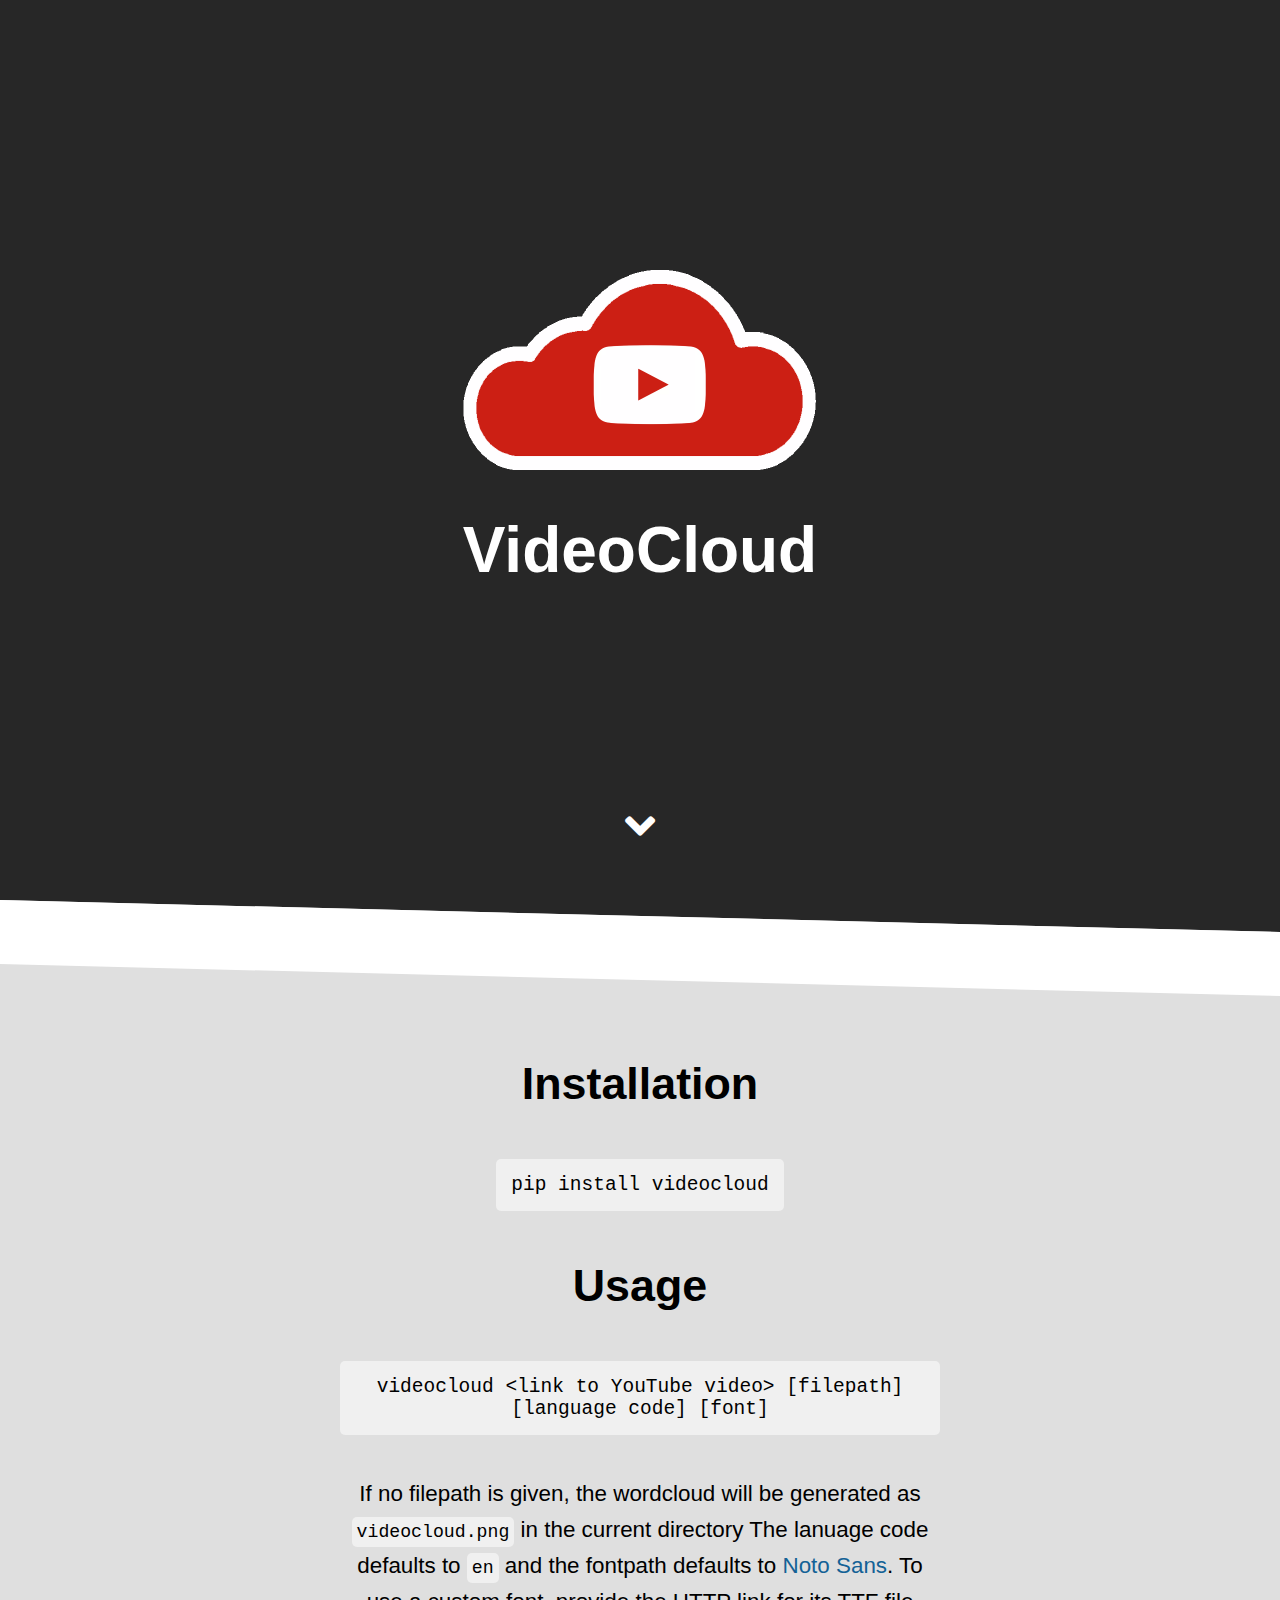
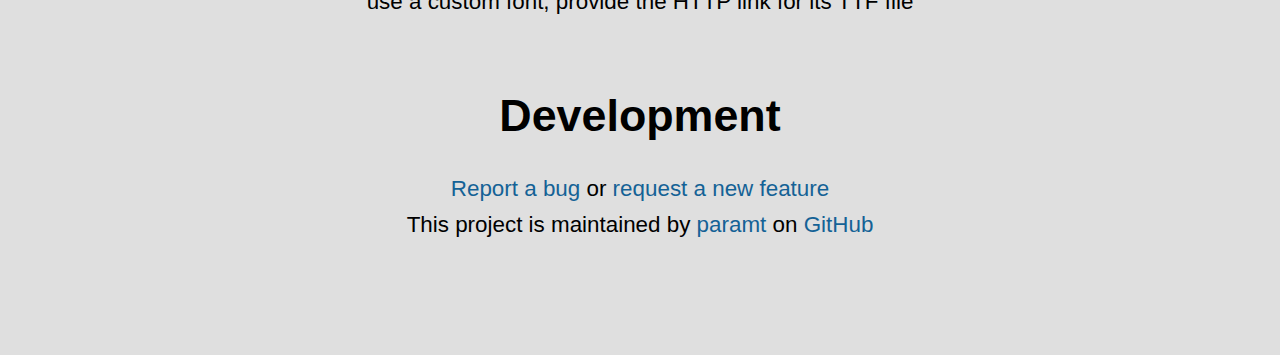
==== docs/index.html @ 5123ba49 "Modify website links to bug tracker" ====
<!DOCTYPE html>
<html lang="en">
    <head>
        <meta charset="UTF-8">
        <meta name="viewport" content="width=device-width, initial-scale=1.0">
        <meta http-equiv="X-UA-Compatible" content="ie=edge">
        <title>VideoCloud</title>
        <link rel="stylesheet" href="style.css">
        <link rel="icon" href="favicon.png" type="image/png" sizes="16x16">
    </head>

    <body>
      <div class="title">
          <img src="logo.png">
          <h1>VideoCloud</h1>
      </div>

      <span id="arrow" style="opacity: 0;"><i class="fas fa-angle-down"></i></span>

      <div class="main">
        <svg xmlns="http://www.w3.org/2000/svg" viewBox="0 0 100 100" preserveAspectRatio="none">
          <polygon points="0,0 100,0 100,25"/>
          <polygon fill="white" points="0,0 100,25 100,75 0,50"/>
        </svg>

        <div class="content">
          <h1 id="installation">Installation</h1>
          <pre>pip install videocloud</pre>

          <h1 id="usage">Usage</h1>
          <pre>videocloud &lt;link to YouTube video&gt; [filepath] [language code] [font]</pre>
          <p>If no filepath is given, the wordcloud will be generated as <code>videocloud.png</code> in the current directory
          The lanuage code defaults to <code>en</code> and the fontpath defaults to <a href="https://github.com/paramt/videocloud/blob/v2.4/assets/fonts/NotoSans/NotoSans.ttf">Noto Sans</a>.
          To use a custom font, provide the HTTP link for its TTF file</p>
          <br>

          <h1 id="development">Development</h1>
          <p><a href="https://github.com/paramt/videocloud/issues/new?assignees=paramt&labels=bug&template=bug_report.md&title=Bug+report%3A+">Report a bug</a> or <a href="https://github.com/paramt/videocloud/issues/new?assignees=paramt&labels=enhancement&template=feature_request.md&title=Feature+request%3A+">request a new feature</a><br>
          This project is maintained by <a href="https://github.com/paramt">paramt</a> on <a href="https://github.com/paramt/videocloud">GitHub</a></p>

        </div>
      </div>

      <script src="script.js"></script>
    </body>
</html>
---- docs/style.css ----
@import url("https://use.fontawesome.com/releases/v5.7.2/css/all.css");

:root{
    --title-color: rgb(39, 39, 39);
    --main-color: rgb(223, 223, 223);
    --code-color: rgb(240, 240, 240);
}

body{
    margin: 0;
    height: 100vh;
    font-family: -apple-system, BlinkMacSystemFont,
    "Segoe UI", "Roboto", "Oxygen",
    "Ubuntu", "Cantarell", "Fira Sans",
    "Droid Sans", "Helvetica Neue", sans-serif;
}

a{
    text-decoration: none;
    color: rgb(20, 98, 150);
    transition: color 0.1s;
}

a:hover{
    color: rgb(38, 147, 219);
}

.title{
    display: flex;
    flex-direction: column;
    align-items: center;
    justify-content: center;
    height: 100%;
    width: 100%;
    background-color: var(--title-color);
    color: white;
}

.title img{
    width: 500px;
}

.title h1{
    font-size: 4em;
}

.title p{
    margin: 0;
    font-size: 1.5em;
}

#arrow{
    position: absolute;
    bottom: 5vh;
    left: 0;
    width: 100%;
    font-size: 3em;
    text-align: center;
    transition: opacity 0.5s;
    color: white;
}

svg {
    display: block;
    position: absolute;
    top: 100vh;
    width: 100%;
    height: 10vw;
    fill: var(--title-color)
  }

.main{
    display: flex;
    flex-direction: column;
    justify-content: center;
    align-items: center;
    background-color: var(--main-color);
    padding: 10vw 0 10vh 0;
}

.main .content{
    width: 600px;
    text-align: center;
}

.main h1{
    font-size: 2.8em;
}

.main p{
    font-size: 1.4em;
    line-height: 1.6
}

pre{
    display: inline-block;
    background-color: var(--code-color);
    padding: 15px;
    font-size: 1.5em;
    border-radius: 5px;

    /* Wrap long lines */
    white-space: pre-wrap;
    white-space: -moz-pre-wrap;
    white-space: -pre-wrap;
    white-space: -o-pre-wrap;
    word-wrap: break-word;
}

code{
    background-color: var(--code-color);
    padding: 5px;
    border-radius: 5px;
}

@media only screen and (max-height: 600px) {

}

@media only screen and (max-width: 650px) {
    .main .content{
        width: 90%;
    }

    .main h1{
        font-size: 2.6em;
    }

    .main p, pre{
      font-size: 1.3em;
    }

    .title h1{
        font-size: 2.6em;
    }
    .title p{
      font-size: 1.3em;
    }

    .title img{
        width: 300px;
    }

    #arrow{
        font-size: 2em;
    }
}

/**
    Following code taken from animate.css
    https://github.com/daneden/animate.css

    Licensed under the MIT License by Daniel Eden
    https://github.com/daneden/animate.css/blob/master/LICENSE
*/

.animated {
    -webkit-animation-duration: 1s;
    animation-duration: 1s;
    -webkit-animation-fill-mode: both;
    animation-fill-mode: both;
}

.bounce {
    -webkit-animation-name: bounce;
    animation-name: bounce;
    -webkit-transform-origin: center bottom;
    transform-origin: center bottom;
}

@-webkit-keyframes bounce {
    from,
    20%,
    53%,
    80%,
    to {
        -webkit-animation-timing-function: cubic-bezier(0.215, 0.61, 0.355, 1);
        animation-timing-function: cubic-bezier(0.215, 0.61, 0.355, 1);
        -webkit-transform: translate3d(0, 0, 0);
        transform: translate3d(0, 0, 0);
    }

    40%,
    43% {
        -webkit-animation-timing-function: cubic-bezier(0.755, 0.05, 0.855, 0.06);
        animation-timing-function: cubic-bezier(0.755, 0.05, 0.855, 0.06);
        -webkit-transform: translate3d(0, -30px, 0);
        transform: translate3d(0, -30px, 0);
    }

    70% {
        -webkit-animation-timing-function: cubic-bezier(0.755, 0.05, 0.855, 0.06);
        animation-timing-function: cubic-bezier(0.755, 0.05, 0.855, 0.06);
        -webkit-transform: translate3d(0, -15px, 0);
        transform: translate3d(0, -15px, 0);
    }

    90% {
        -webkit-transform: translate3d(0, -4px, 0);
        transform: translate3d(0, -4px, 0);
    }
  }

@keyframes bounce {
    from,
    20%,
    53%,
    80%,
    to {
        -webkit-animation-timing-function: cubic-bezier(0.215, 0.61, 0.355, 1);
        animation-timing-function: cubic-bezier(0.215, 0.61, 0.355, 1);
        -webkit-transform: translate3d(0, 0, 0);
        transform: translate3d(0, 0, 0);
    }

    40%,
    43% {
        -webkit-animation-timing-function: cubic-bezier(0.755, 0.05, 0.855, 0.06);
        animation-timing-function: cubic-bezier(0.755, 0.05, 0.855, 0.06);
        -webkit-transform: translate3d(0, -30px, 0);
        transform: translate3d(0, -30px, 0);
    }

    70% {
        -webkit-animation-timing-function: cubic-bezier(0.755, 0.05, 0.855, 0.06);
        animation-timing-function: cubic-bezier(0.755, 0.05, 0.855, 0.06);
        -webkit-transform: translate3d(0, -15px, 0);
        transform: translate3d(0, -15px, 0);
    }

    90% {
        -webkit-transform: translate3d(0, -4px, 0);
        transform: translate3d(0, -4px, 0);
    }
}
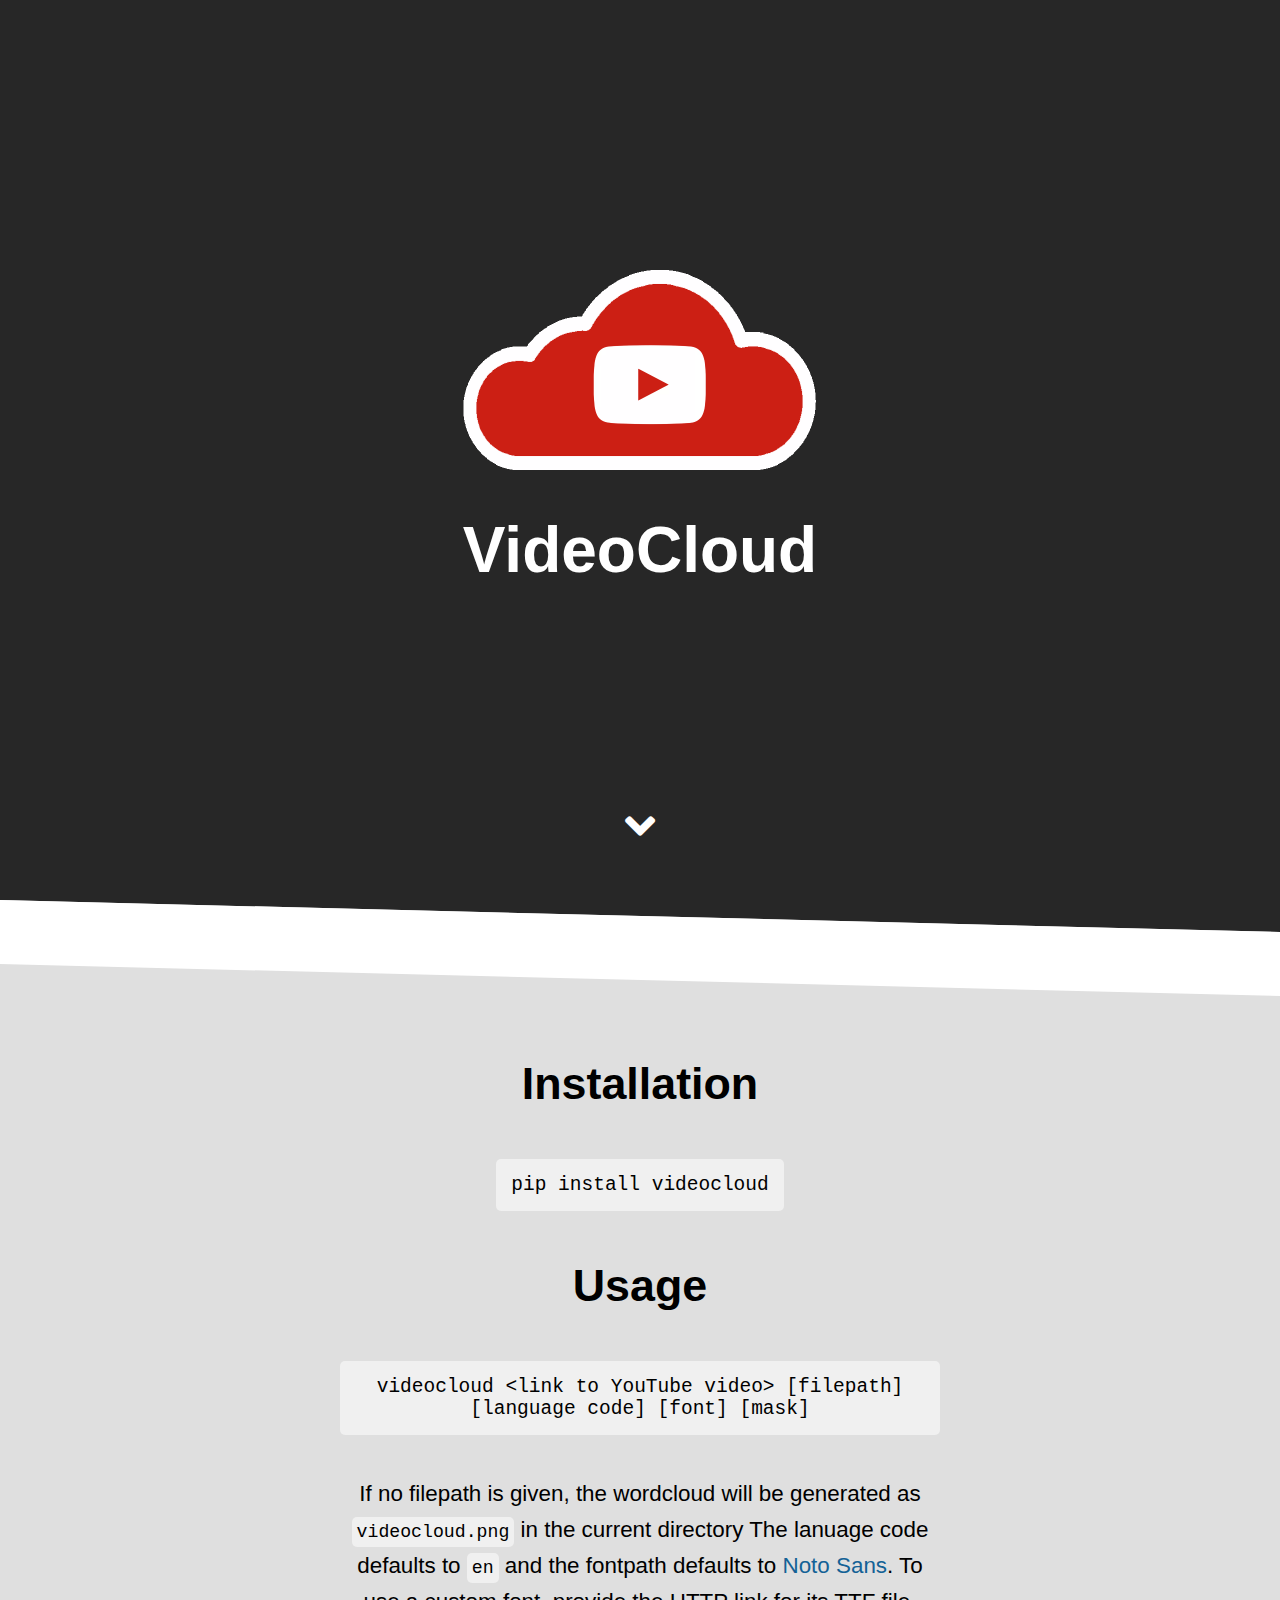
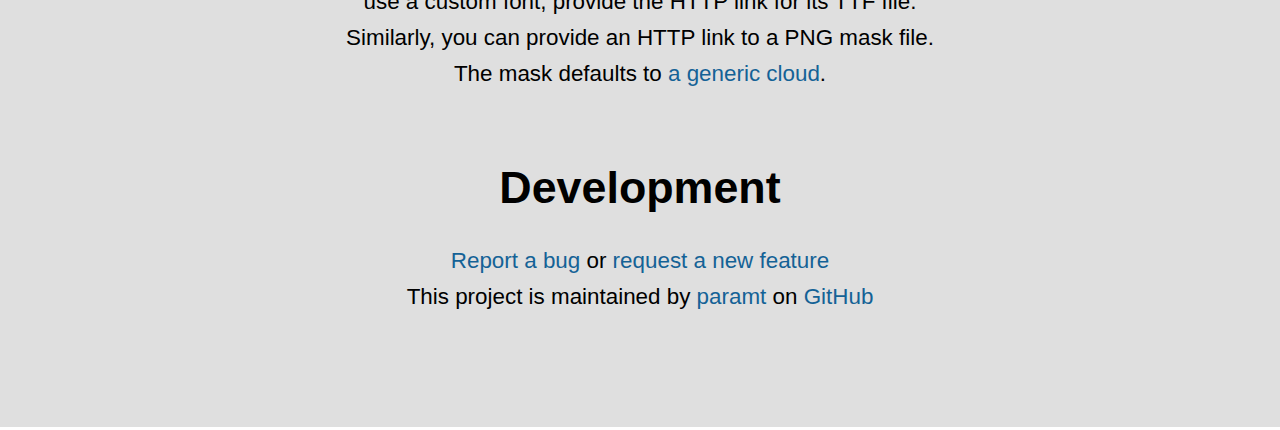
==== commit 49c9ff7e: "Update installation guide to reflect changes" ====
--- a/docs/index.html
+++ b/docs/index.html
@@ -28,10 +28,10 @@
           <pre>pip install videocloud</pre>
 
           <h1 id="usage">Usage</h1>
-          <pre>videocloud &lt;link to YouTube video&gt; [filepath] [language code] [font]</pre>
+          <pre>videocloud &lt;link to YouTube video&gt; [filepath] [language code] [font] [mask]</pre>
           <p>If no filepath is given, the wordcloud will be generated as <code>videocloud.png</code> in the current directory
           The lanuage code defaults to <code>en</code> and the fontpath defaults to <a href="https://github.com/paramt/videocloud/blob/v2.4/assets/fonts/NotoSans/NotoSans.ttf">Noto Sans</a>.
-          To use a custom font, provide the HTTP link for its TTF file</p>
+          To use a custom font, provide the HTTP link for its TTF file. Similarly, you can provide an HTTP link to a PNG mask file. The mask defaults to <a href="https://github.com/paramt/videocloud/blob/v2.5/assets/masks/cloud.png">a generic cloud</a>.</p>
           <br>
 
           <h1 id="development">Development</h1>
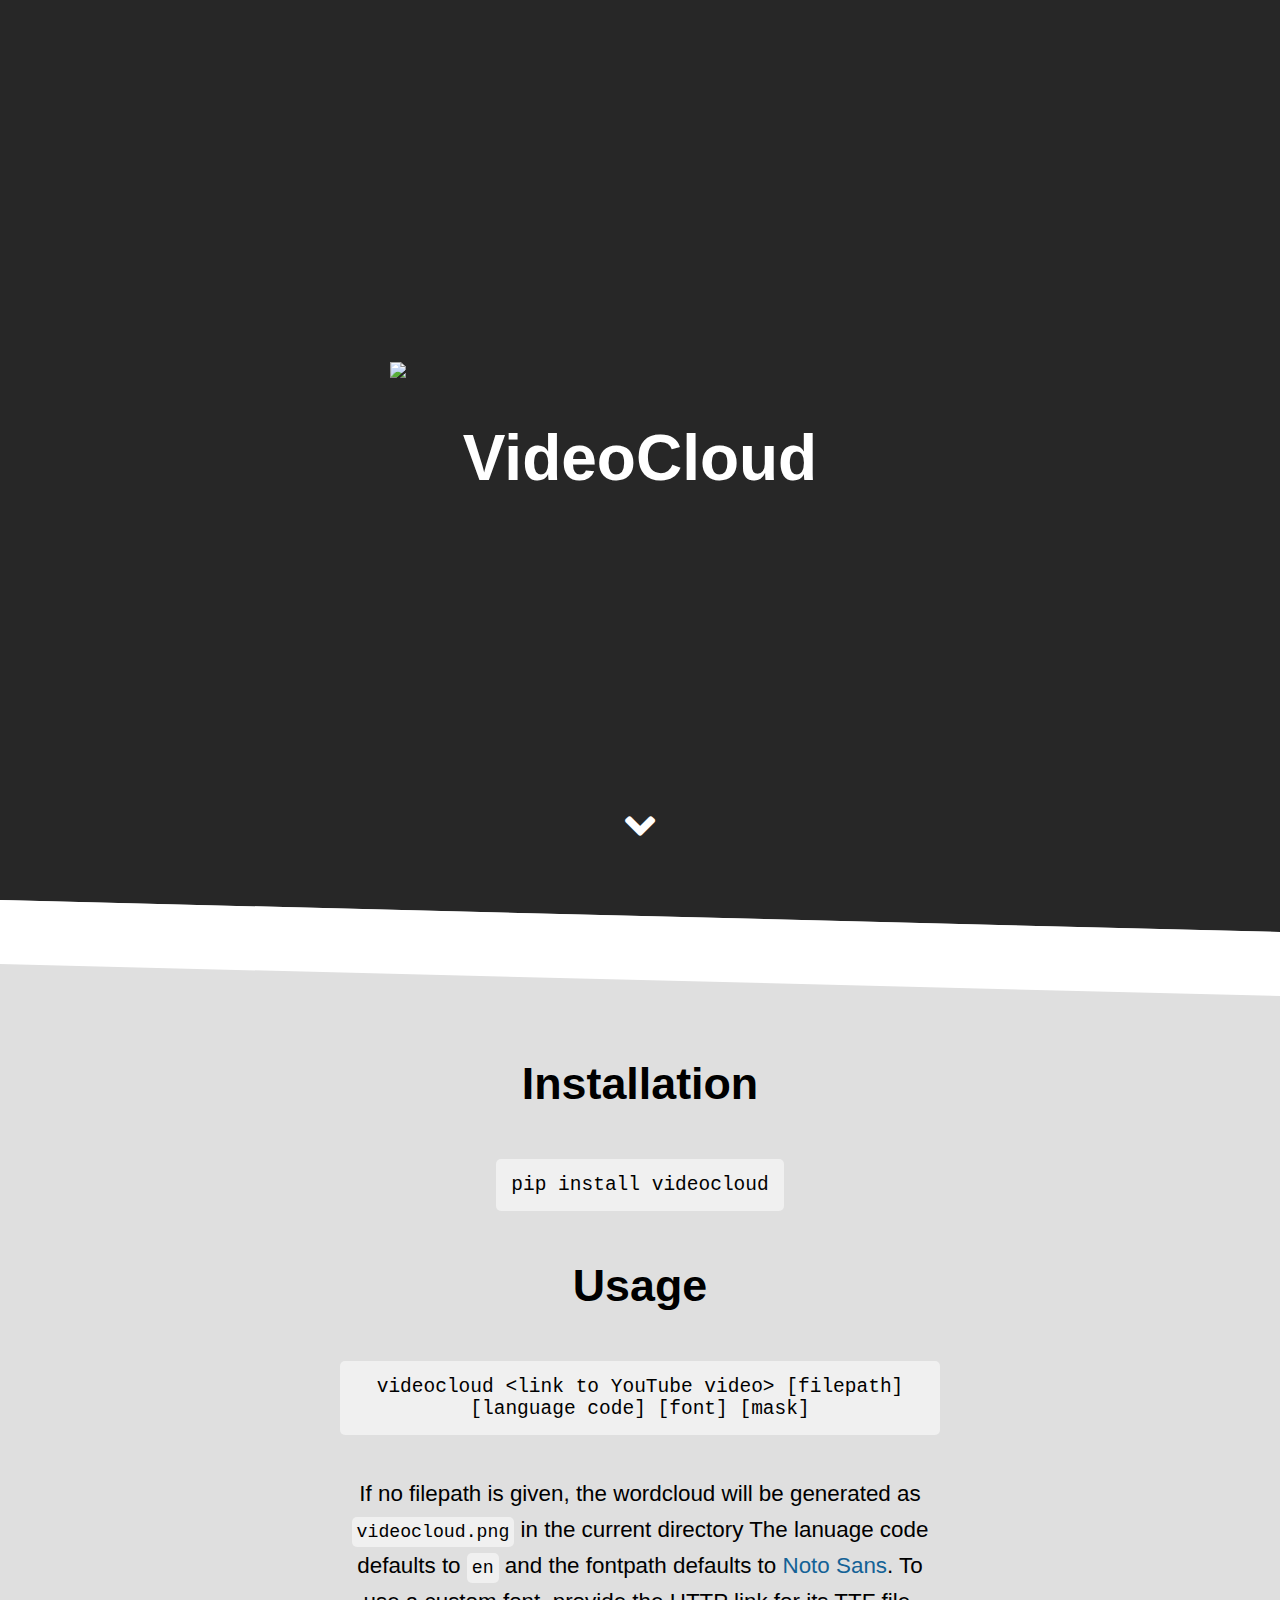
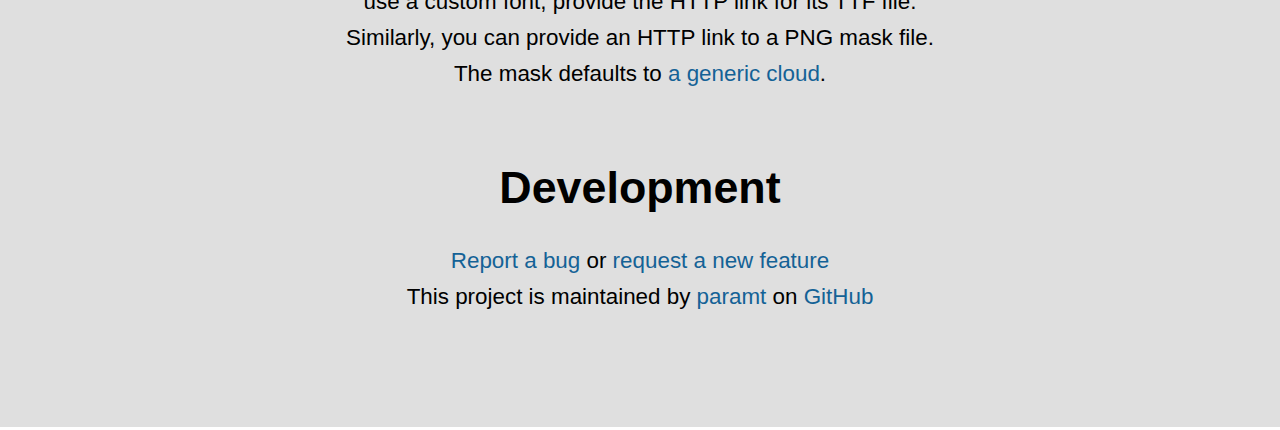
==== commit fe2c0a29: "Use assets hosted by repo in website img src" ====
--- a/docs/index.html
+++ b/docs/index.html
@@ -11,7 +11,7 @@
 
     <body>
       <div class="title">
-          <img src="logo.png">
+          <img src="https://github.com/paramt/videocloud/blob/master/assets/logos/white-border.png?raw=true">
           <h1>VideoCloud</h1>
       </div>
 
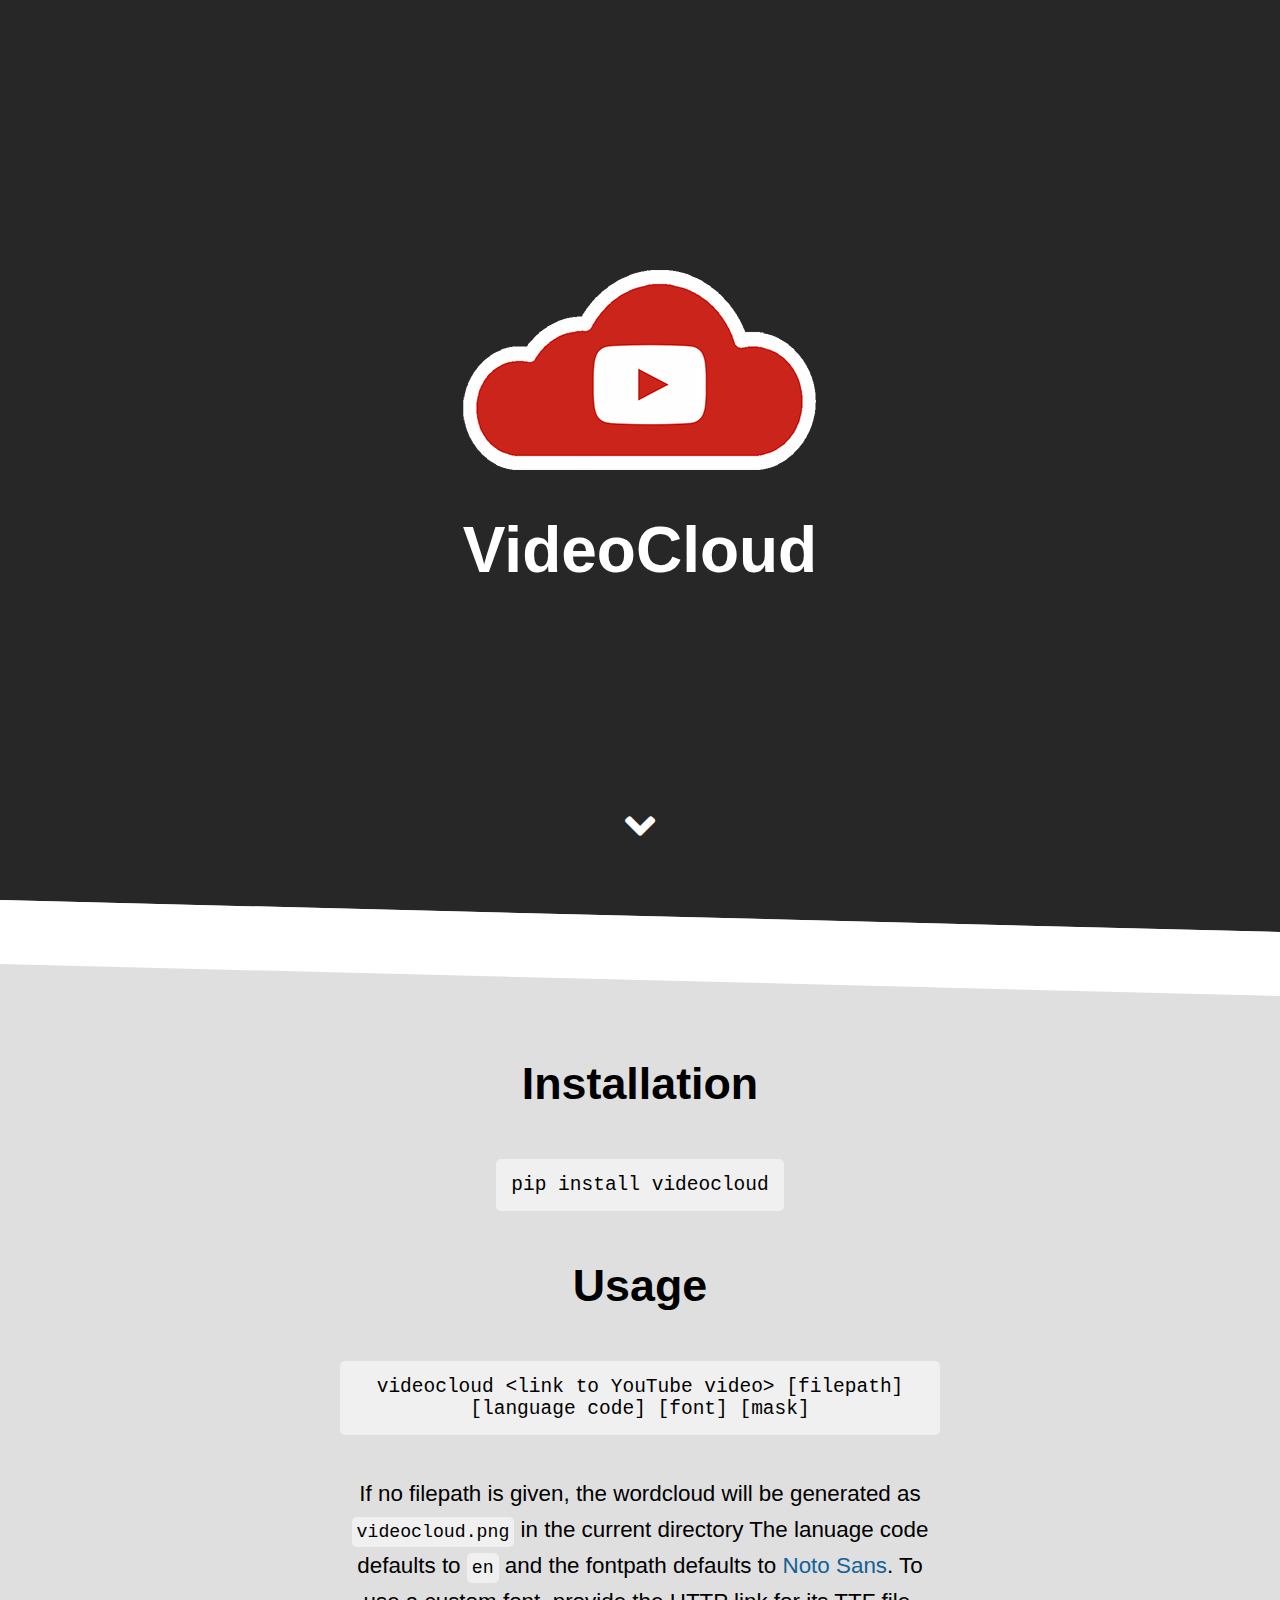
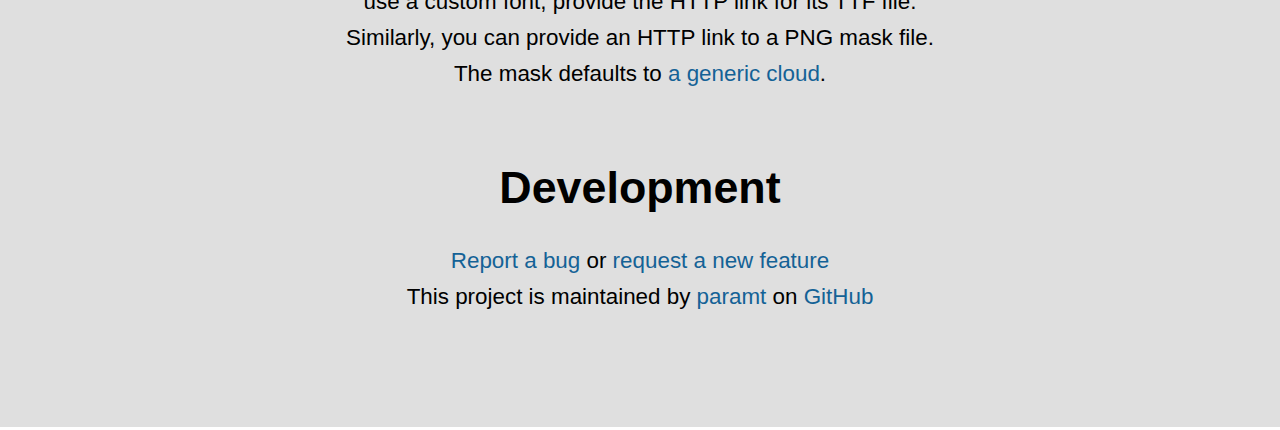
==== commit 741e4853: "Use web friendly logo for website" ====
--- a/docs/index.html
+++ b/docs/index.html
@@ -11,7 +11,7 @@
 
     <body>
       <div class="title">
-          <img src="https://github.com/paramt/videocloud/blob/master/assets/logos/white-border.png?raw=true">
+          <img src="logo.png">
           <h1>VideoCloud</h1>
       </div>
 
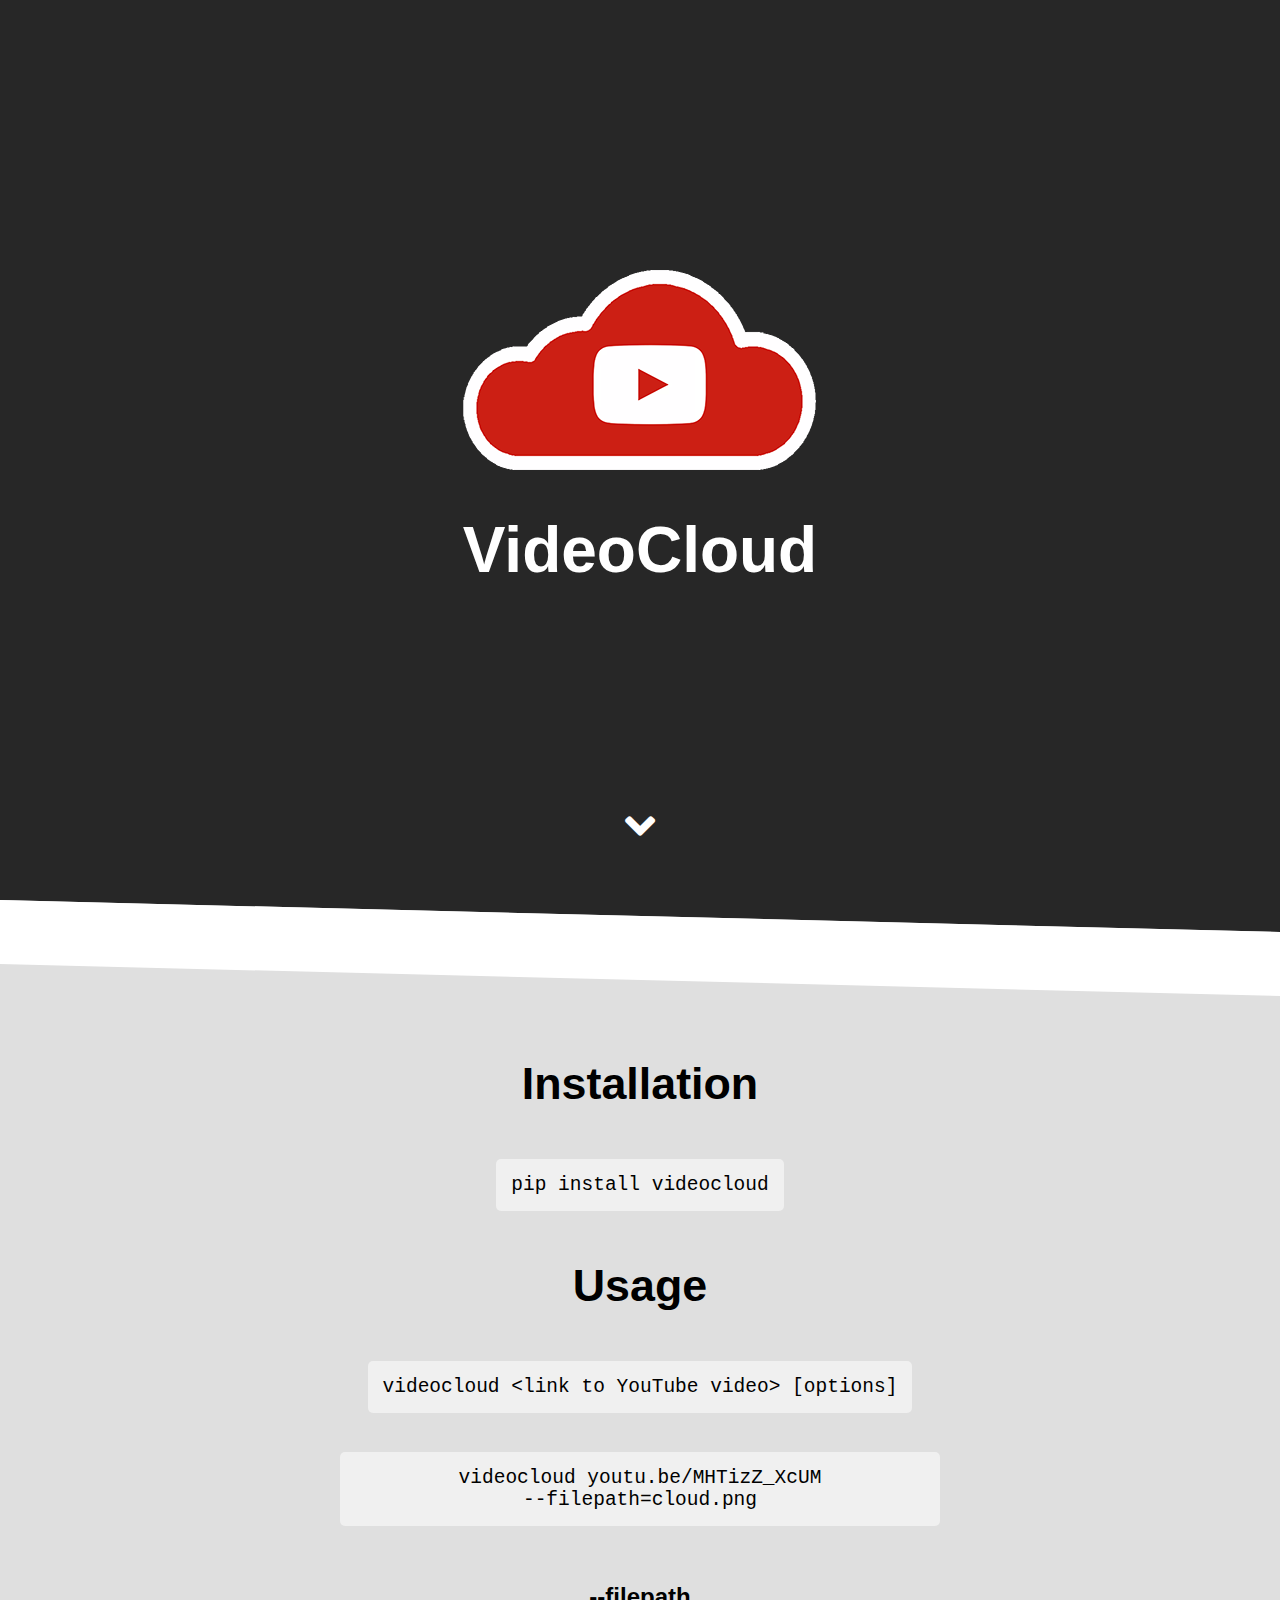
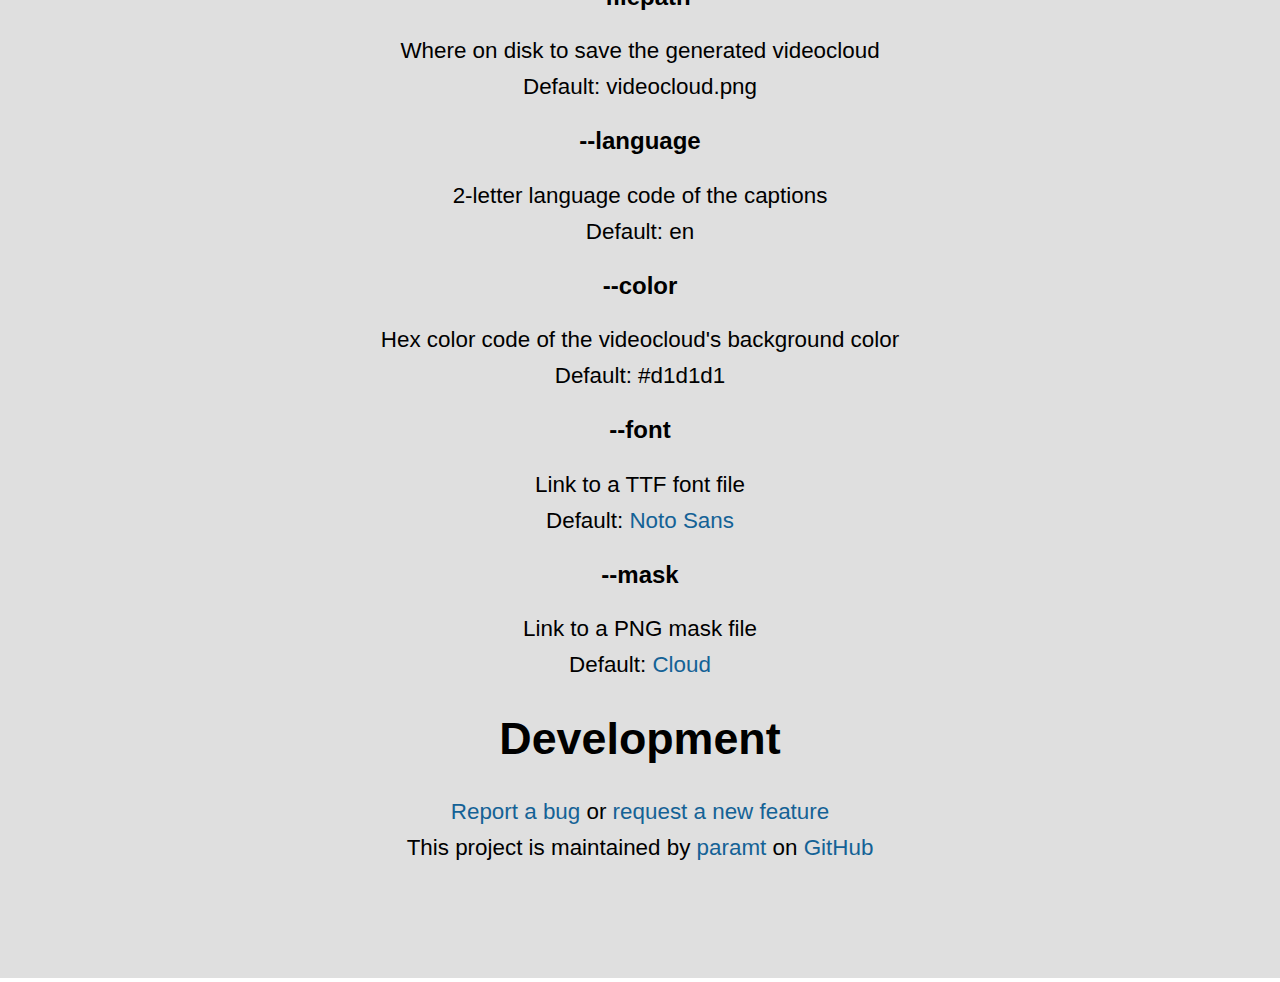
==== commit 2c3d6cd9: "Update website to reflect changes in v3" ====
--- a/docs/index.html
+++ b/docs/index.html
@@ -28,11 +28,25 @@
           <pre>pip install videocloud</pre>
 
           <h1 id="usage">Usage</h1>
-          <pre>videocloud &lt;link to YouTube video&gt; [filepath] [language code] [font] [mask]</pre>
-          <p>If no filepath is given, the wordcloud will be generated as <code>videocloud.png</code> in the current directory
-          The lanuage code defaults to <code>en</code> and the fontpath defaults to <a href="https://github.com/paramt/videocloud/blob/v2.4/assets/fonts/NotoSans/NotoSans.ttf">Noto Sans</a>.
-          To use a custom font, provide the HTTP link for its TTF file. Similarly, you can provide an HTTP link to a PNG mask file. The mask defaults to <a href="https://github.com/paramt/videocloud/blob/v2.5/assets/masks/cloud.png">a generic cloud</a>.</p>
-          <br>
+          <pre>videocloud &lt;link to YouTube video&gt; [options]</pre>
+          <pre>videocloud youtu.be/MHTizZ_XcUM &#8209;&#8209;filepath=cloud.png</pre>
+
+          <br><br>
+
+          <h2 id="filepath">--filepath</h2>
+          <p>Where on disk to save the generated videocloud<br>Default: videocloud.png</p>
+
+          <h2 id="language">--language</h2>
+          <p>2-letter language code of the captions<br>Default: en</p>
+
+          <h2 id="color">--color</h2>
+          <p>Hex color code of the videocloud's background color<br>Default: #d1d1d1</p>
+
+          <h2 id="font">--font</h2>
+          <p>Link to a TTF font file<br>Default: <a href="https://github.com/paramt/videocloud/tree/master/assets/fonts/NotoSans/NotoSans.ttf">Noto Sans</a></p>
+
+          <h2 id="mask">--mask</h2>
+          <p>Link to a PNG mask file<br>Default: <a href="https://github.com/paramt/videocloud/tree/master/assets/masks/cloud.png">Cloud</a></p>
 
           <h1 id="development">Development</h1>
           <p><a href="https://github.com/paramt/videocloud/issues/new?assignees=paramt&labels=bug&template=bug_report.md&title=Bug+report%3A+">Report a bug</a> or <a href="https://github.com/paramt/videocloud/issues/new?assignees=paramt&labels=enhancement&template=feature_request.md&title=Feature+request%3A+">request a new feature</a><br>
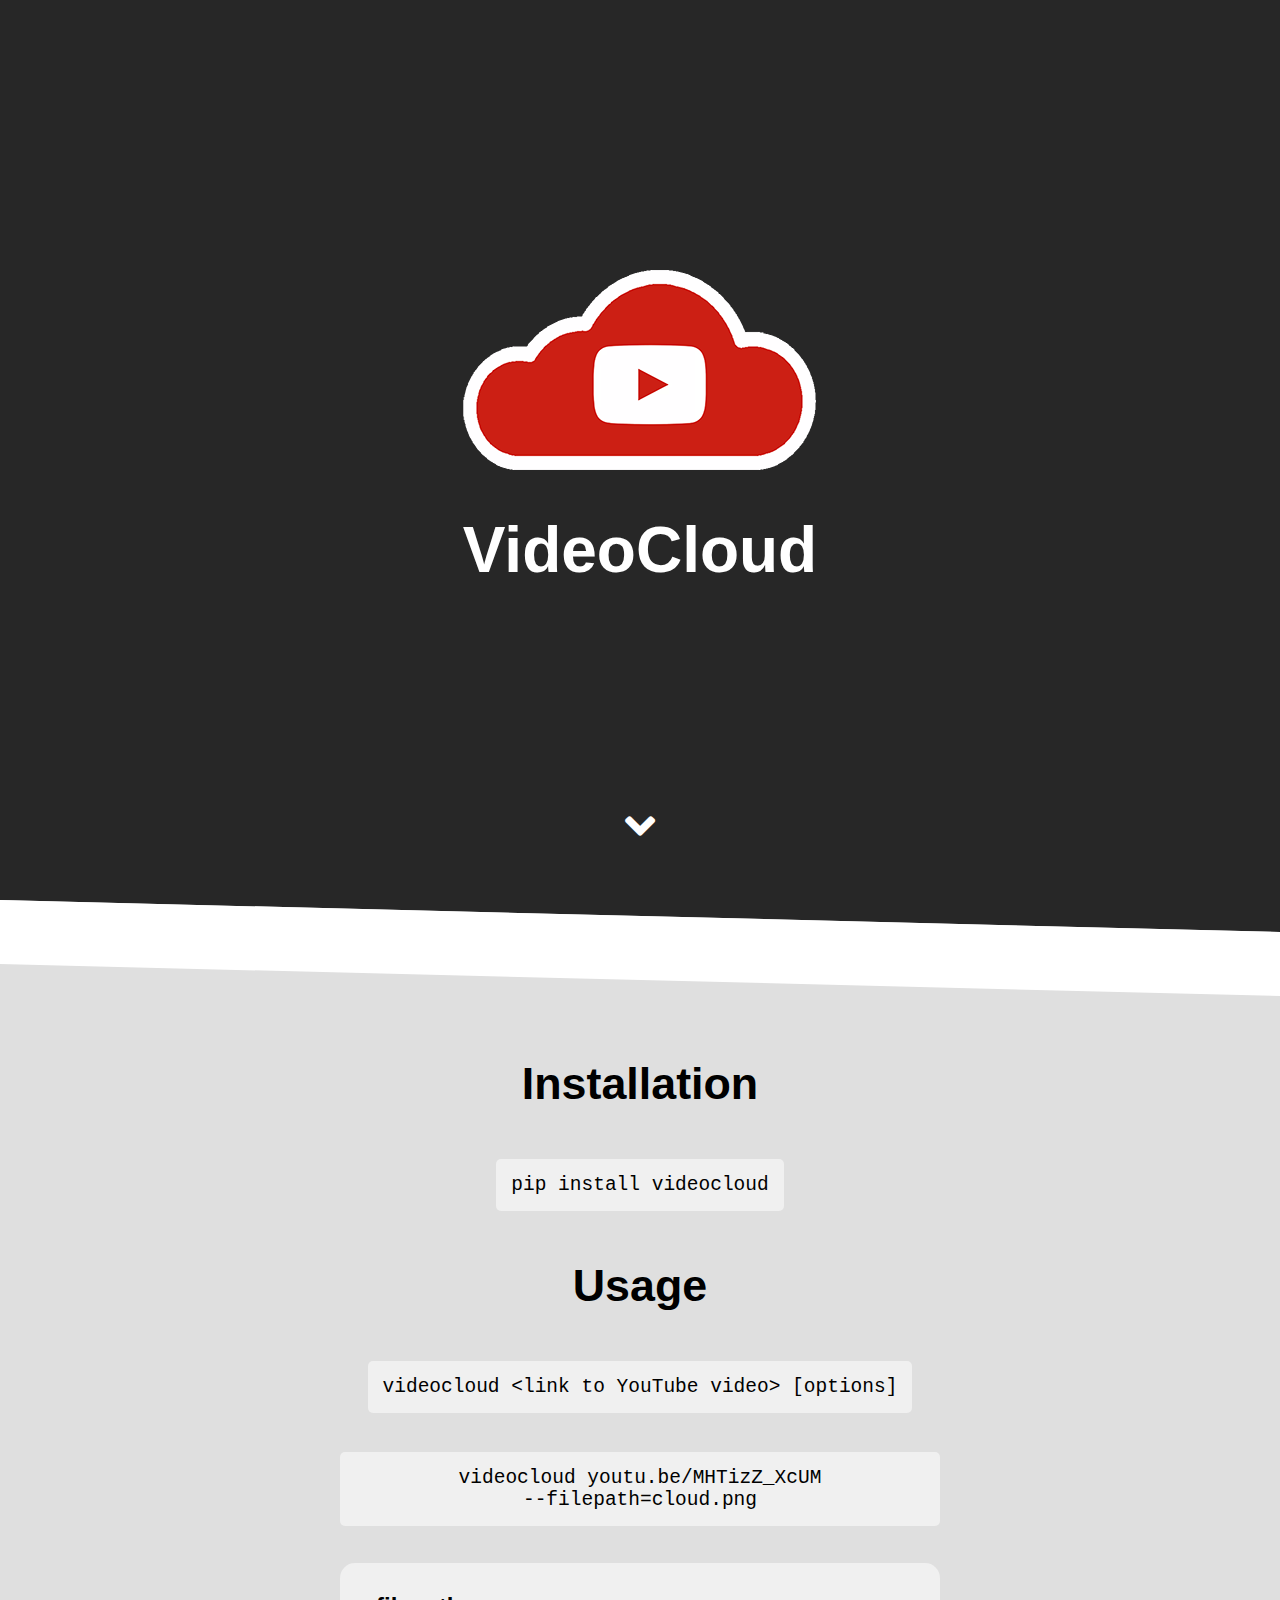
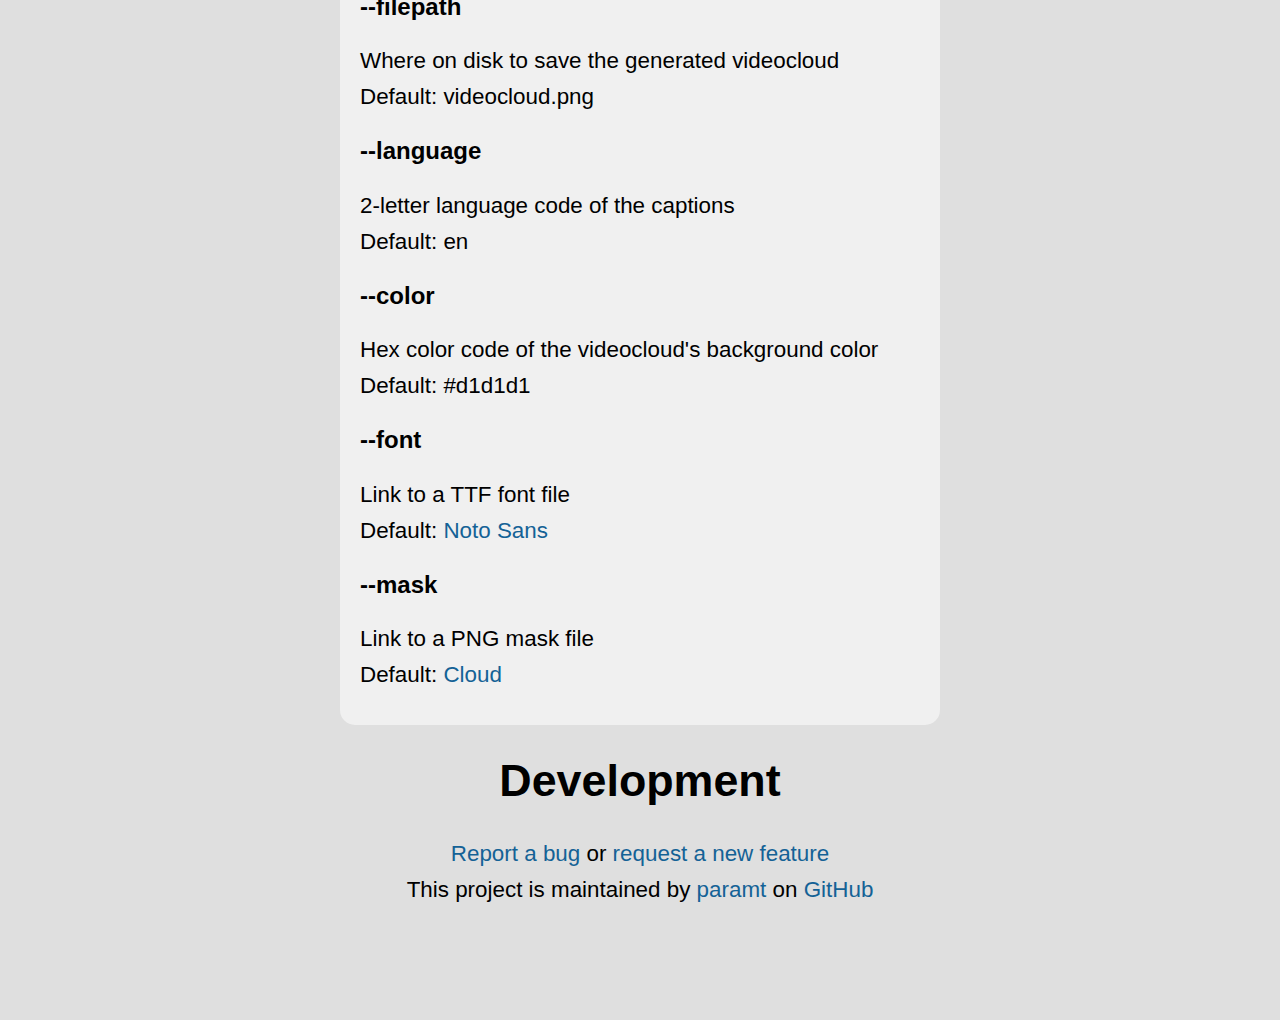
==== commit 461a7f53: "Modify website styling" ====
--- a/docs/index.html
+++ b/docs/index.html
@@ -33,20 +33,22 @@
 
           <br><br>
 
-          <h2 id="filepath">--filepath</h2>
-          <p>Where on disk to save the generated videocloud<br>Default: videocloud.png</p>
+          <div class="options">
+            <h2 id="filepath">--filepath</h2>
+            <p>Where on disk to save the generated videocloud<br>Default: videocloud.png</p>
 
-          <h2 id="language">--language</h2>
-          <p>2-letter language code of the captions<br>Default: en</p>
+            <h2 id="language">--language</h2>
+            <p>2-letter language code of the captions<br>Default: en</p>
 
-          <h2 id="color">--color</h2>
-          <p>Hex color code of the videocloud's background color<br>Default: #d1d1d1</p>
+            <h2 id="color">--color</h2>
+            <p>Hex color code of the videocloud's background color<br>Default: #d1d1d1</p>
 
-          <h2 id="font">--font</h2>
-          <p>Link to a TTF font file<br>Default: <a href="https://github.com/paramt/videocloud/tree/master/assets/fonts/NotoSans/NotoSans.ttf">Noto Sans</a></p>
+            <h2 id="font">--font</h2>
+            <p>Link to a TTF font file<br>Default: <a href="https://github.com/paramt/videocloud/tree/master/assets/fonts/NotoSans/NotoSans.ttf">Noto Sans</a></p>
 
-          <h2 id="mask">--mask</h2>
-          <p>Link to a PNG mask file<br>Default: <a href="https://github.com/paramt/videocloud/tree/master/assets/masks/cloud.png">Cloud</a></p>
+            <h2 id="mask">--mask</h2>
+            <p>Link to a PNG mask file<br>Default: <a href="https://github.com/paramt/videocloud/tree/master/assets/masks/cloud.png">Cloud</a></p>
+          </div>
 
           <h1 id="development">Development</h1>
           <p><a href="https://github.com/paramt/videocloud/issues/new?assignees=paramt&labels=bug&template=bug_report.md&title=Bug+report%3A+">Report a bug</a> or <a href="https://github.com/paramt/videocloud/issues/new?assignees=paramt&labels=enhancement&template=feature_request.md&title=Feature+request%3A+">request a new feature</a><br>
--- a/docs/style.css
+++ b/docs/style.css
@@ -90,6 +90,16 @@
 .main p{
     font-size: 1.4em;
     line-height: 1.6
+}
+
+.options{
+    padding: 10px 20px;
+    border-radius: 15px;
+    background-color: var(--code-color);
+}
+
+.options h2, .options p{
+    text-align: left;
 }
 
 pre{
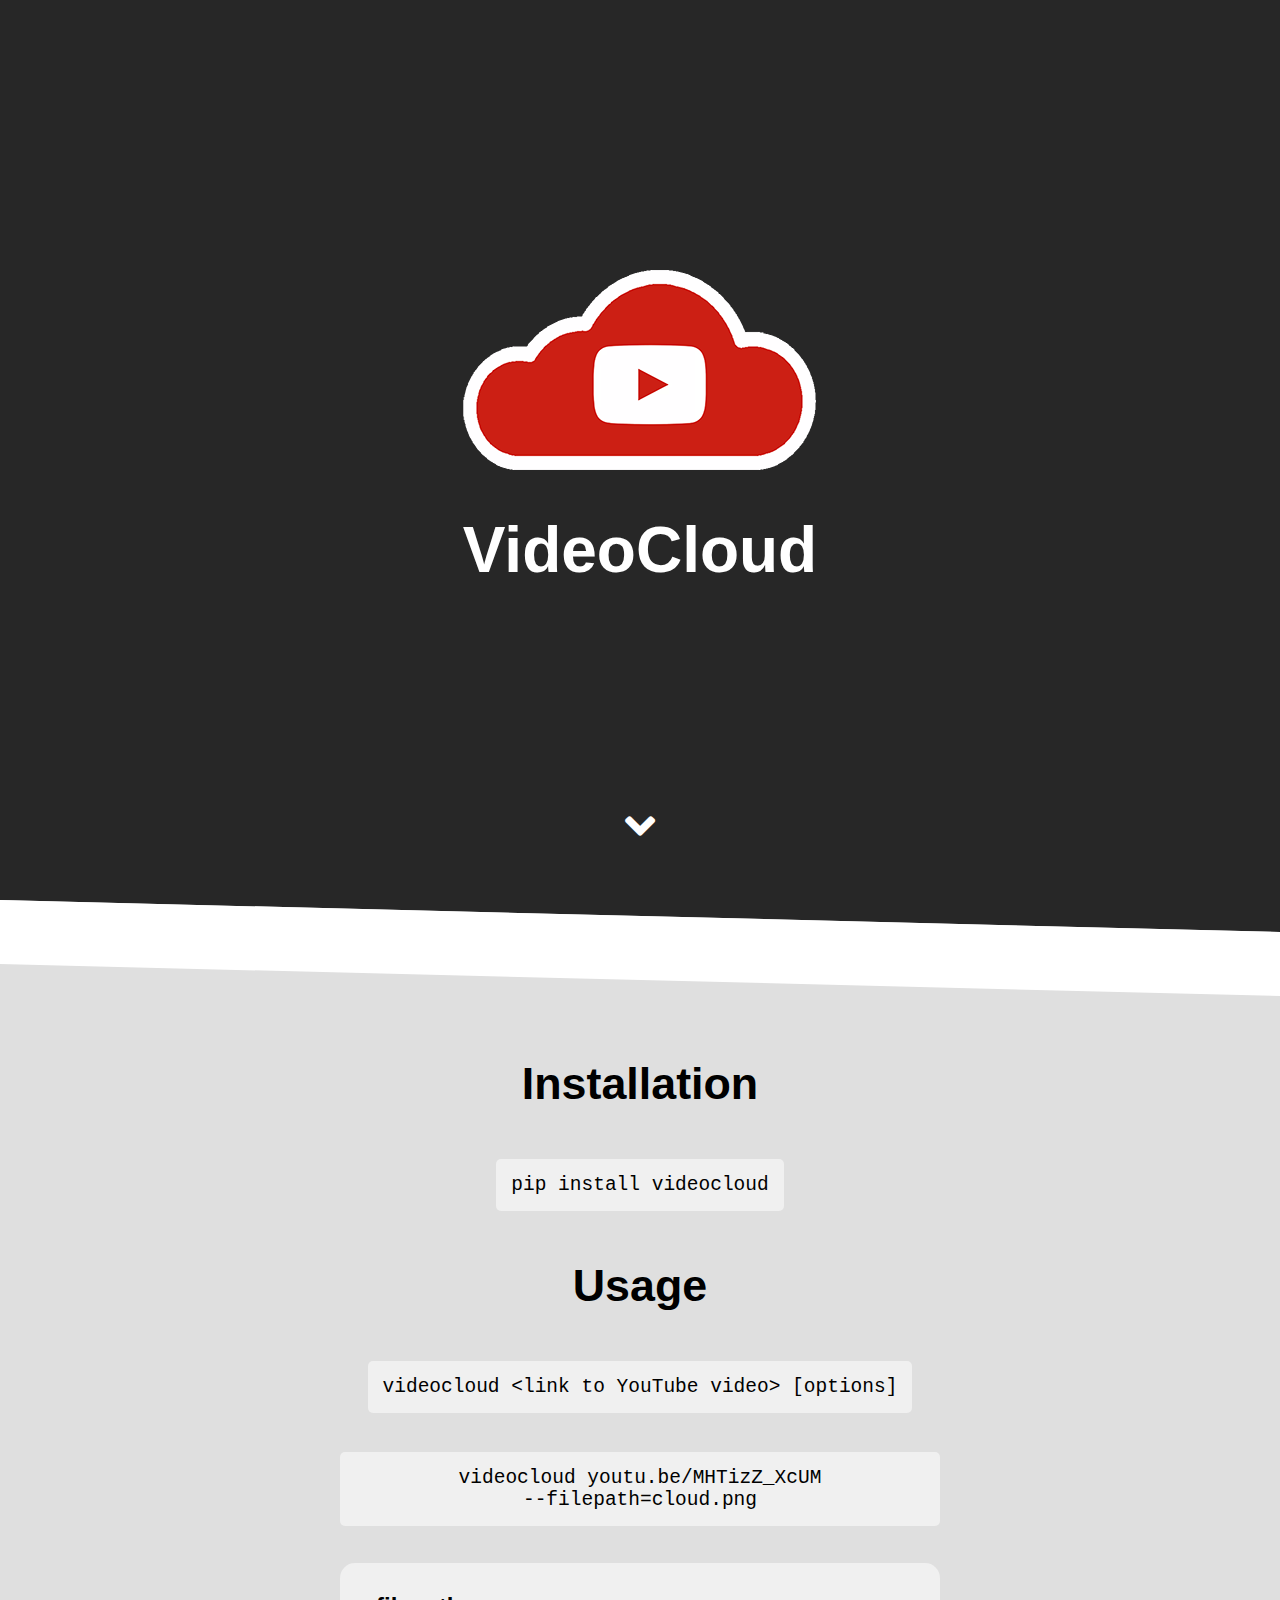
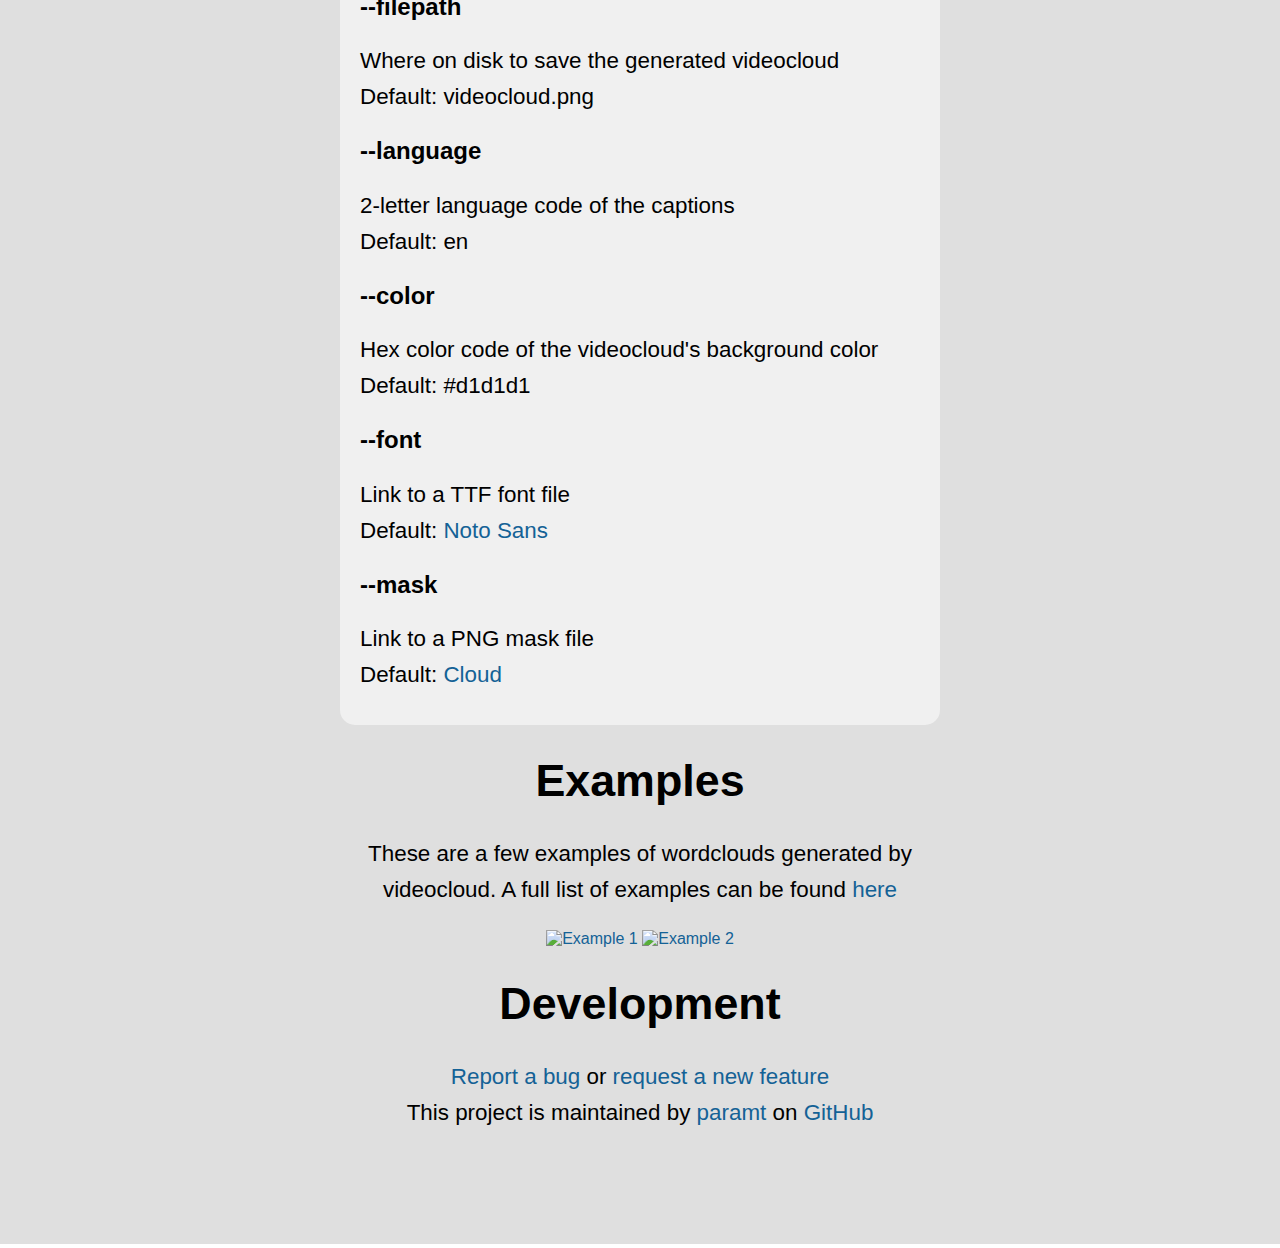
==== commit 11f6bda6: "Add examples to website" ====
--- a/docs/index.html
+++ b/docs/index.html
@@ -50,6 +50,11 @@
             <p>Link to a PNG mask file<br>Default: <a href="https://github.com/paramt/videocloud/tree/master/assets/masks/cloud.png">Cloud</a></p>
           </div>
 
+          <h1 id="examples">Examples</h1>
+          <p>These are a few examples of wordclouds generated by videocloud. A full list of examples can be found <a href="https://github.com/paramt/videocloud/tree/master/assets/examples">here</a></p>
+          <a href="https://github.com/paramt/videocloud/blob/master/assets/examples/MHTizZ_XcUM.png?raw=true"><img class="example" alt="Example 1" src="https://github.com/paramt/videocloud/blob/master/assets/examples/MHTizZ_XcUM.png?raw=true"></a>
+          <a href="https://github.com/paramt/videocloud/blob/master/assets/examples/YPln3JP_gKs.png?raw=true"><img class="example" alt="Example 2" src="https://github.com/paramt/videocloud/blob/master/assets/examples/YPln3JP_gKs.png?raw=true"></a>
+
           <h1 id="development">Development</h1>
           <p><a href="https://github.com/paramt/videocloud/issues/new?assignees=paramt&labels=bug&template=bug_report.md&title=Bug+report%3A+">Report a bug</a> or <a href="https://github.com/paramt/videocloud/issues/new?assignees=paramt&labels=enhancement&template=feature_request.md&title=Feature+request%3A+">request a new feature</a><br>
           This project is maintained by <a href="https://github.com/paramt">paramt</a> on <a href="https://github.com/paramt/videocloud">GitHub</a></p>
--- a/docs/style.css
+++ b/docs/style.css
@@ -100,6 +100,10 @@
 
 .options h2, .options p{
     text-align: left;
+}
+
+img.example{
+    width: 295px;
 }
 
 pre{
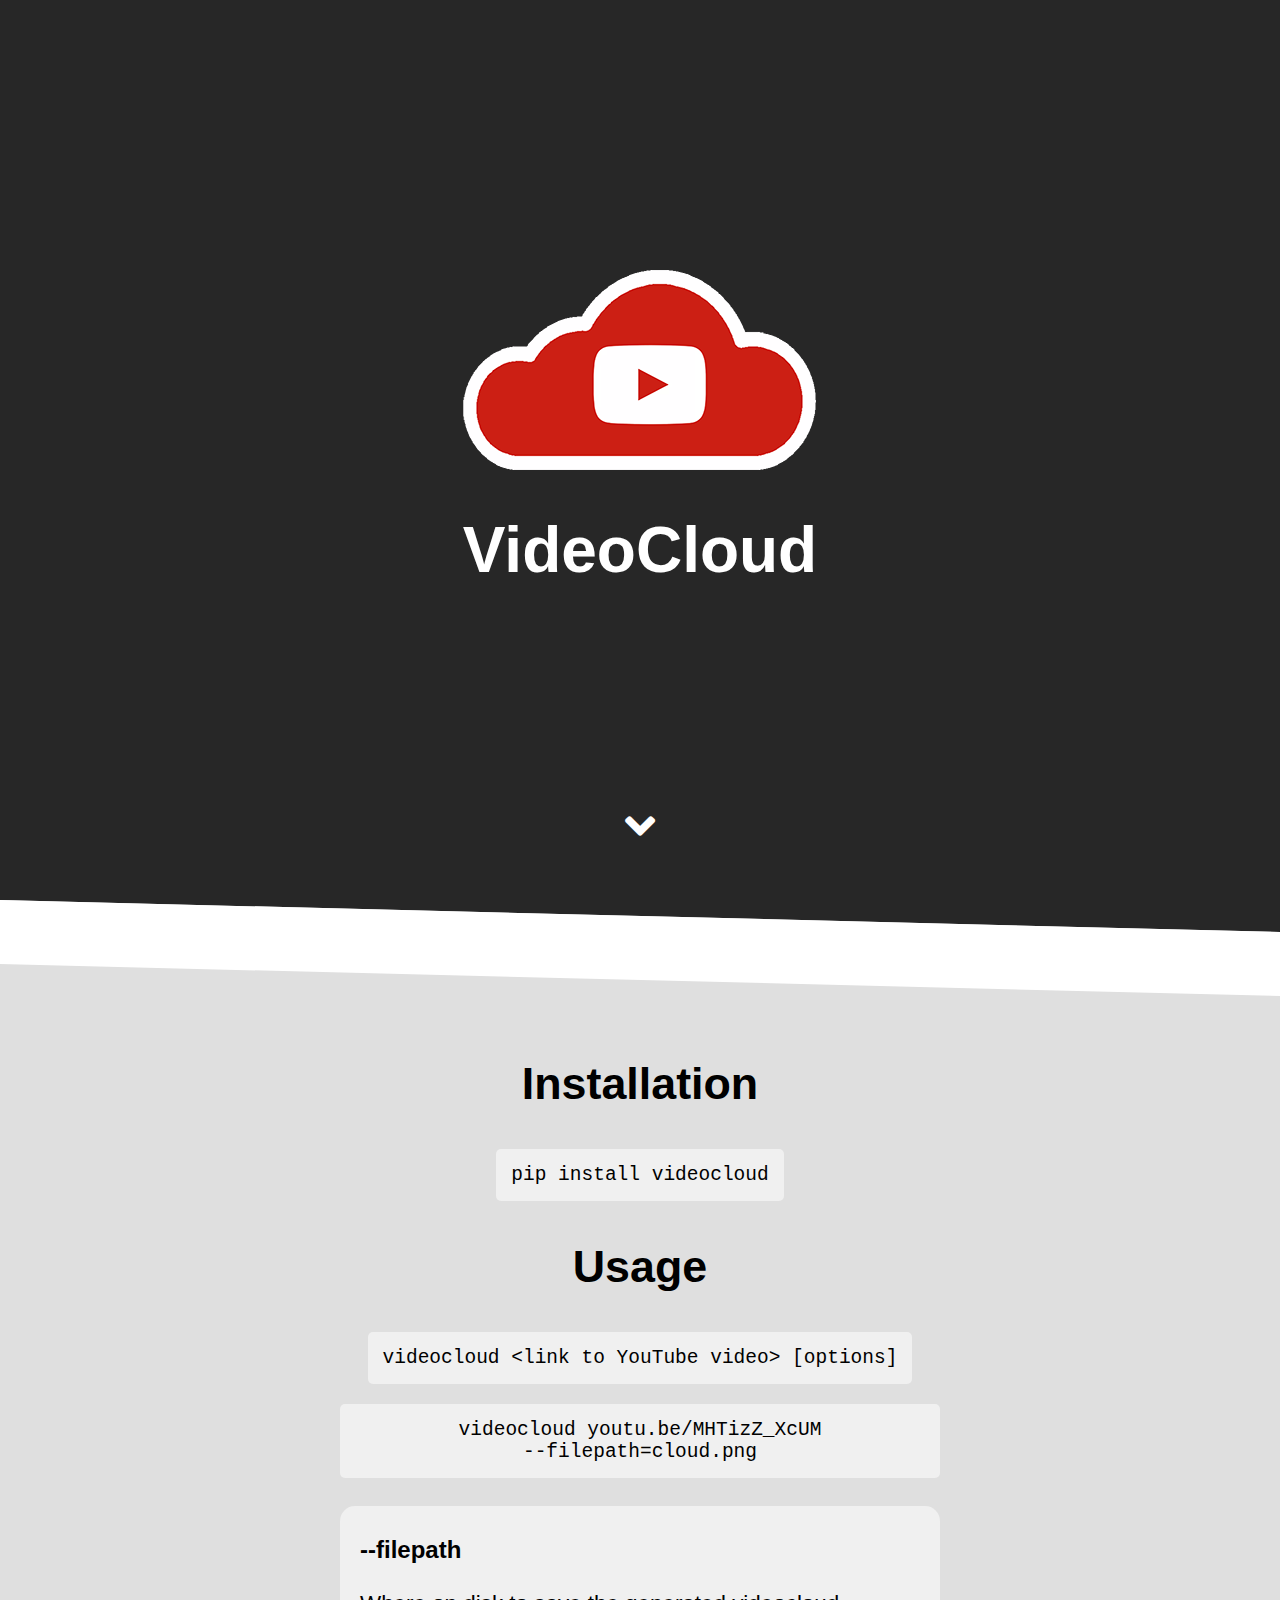
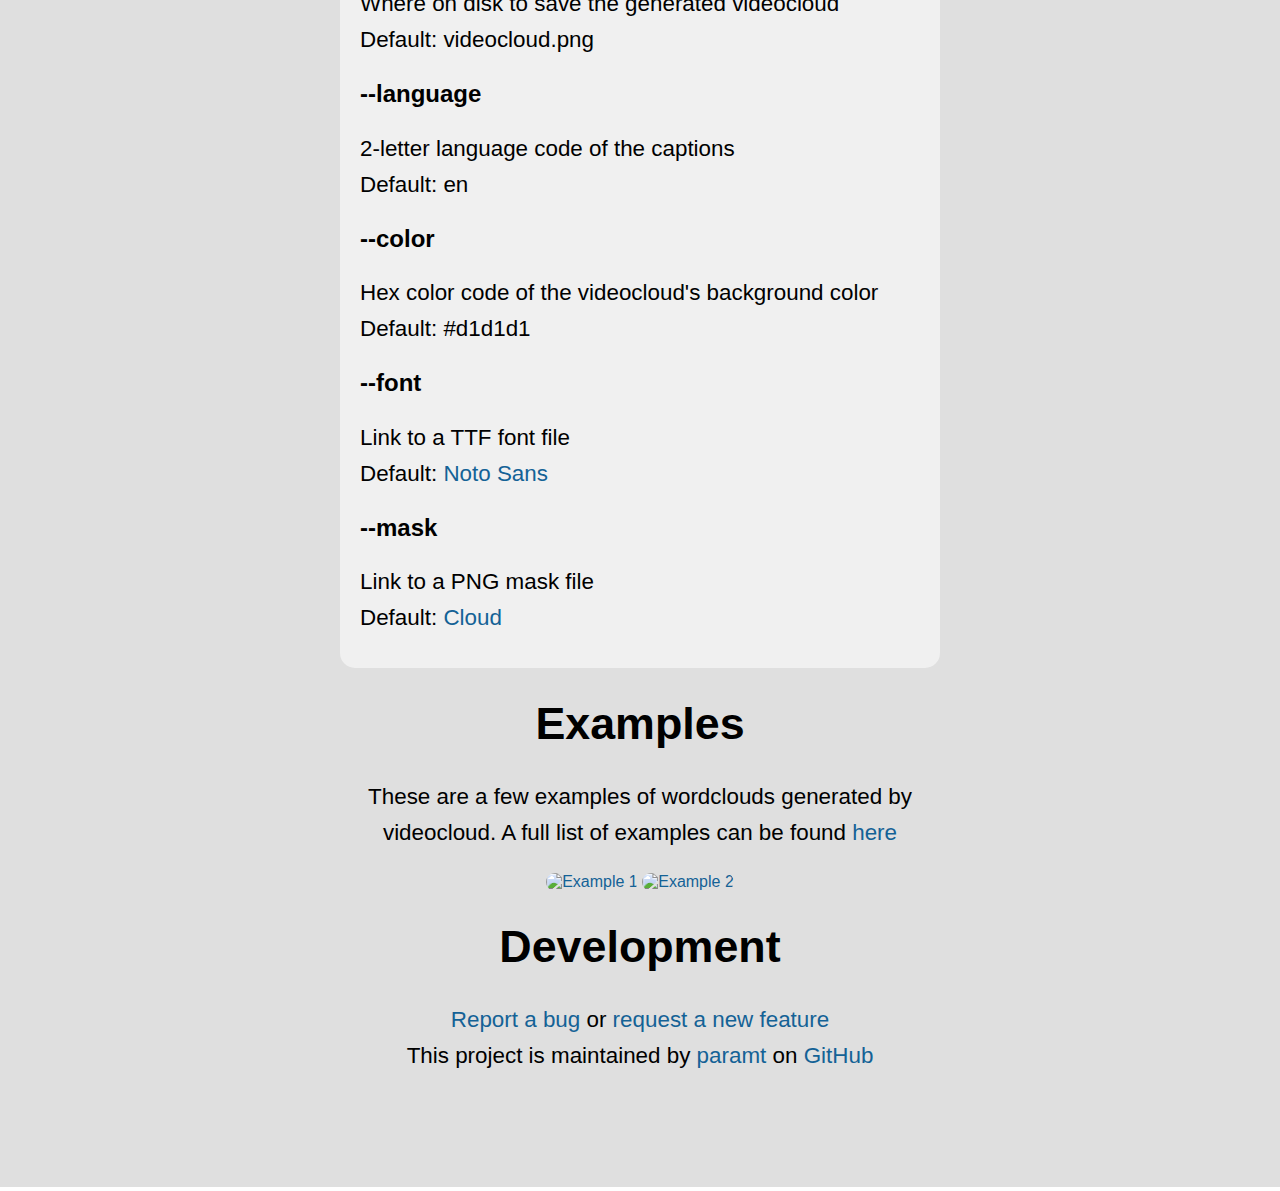
==== commit e6be3ca7: "Use direct links to image files" ====
--- a/docs/index.html
+++ b/docs/index.html
@@ -52,8 +52,8 @@
 
           <h1 id="examples">Examples</h1>
           <p>These are a few examples of wordclouds generated by videocloud. A full list of examples can be found <a href="https://github.com/paramt/videocloud/tree/master/assets/examples">here</a></p>
-          <a href="https://github.com/paramt/videocloud/blob/master/assets/examples/MHTizZ_XcUM.png?raw=true"><img class="example" alt="Example 1" src="https://github.com/paramt/videocloud/blob/master/assets/examples/MHTizZ_XcUM.png?raw=true"></a>
-          <a href="https://github.com/paramt/videocloud/blob/master/assets/examples/YPln3JP_gKs.png?raw=true"><img class="example" alt="Example 2" src="https://github.com/paramt/videocloud/blob/master/assets/examples/YPln3JP_gKs.png?raw=true"></a>
+          <a href="https://raw.githubusercontent.com/paramt/videocloud/master/assets/examples/MHTizZ_XcUM.png"><img class="example" alt="Example 1" src="https://github.com/paramt/videocloud/blob/master/assets/examples/MHTizZ_XcUM.png?raw=true"></a>
+          <a href="https://raw.githubusercontent.com/paramt/videocloud/master/assets/examples/YPln3JP_gKs.png"><img class="example" alt="Example 2" src="https://github.com/paramt/videocloud/blob/master/assets/examples/YPln3JP_gKs.png?raw=true"></a>
 
           <h1 id="development">Development</h1>
           <p><a href="https://github.com/paramt/videocloud/issues/new?assignees=paramt&labels=bug&template=bug_report.md&title=Bug+report%3A+">Report a bug</a> or <a href="https://github.com/paramt/videocloud/issues/new?assignees=paramt&labels=enhancement&template=feature_request.md&title=Feature+request%3A+">request a new feature</a><br>
--- a/docs/style.css
+++ b/docs/style.css
@@ -96,6 +96,7 @@
     padding: 10px 20px;
     border-radius: 15px;
     background-color: var(--code-color);
+    margin: 0 0 10px 0;
 }
 
 .options h2, .options p{
@@ -104,9 +105,11 @@
 
 img.example{
     width: 295px;
+    border-radius: 10px;
 }
 
 pre{
+    margin: 10px 0;
     display: inline-block;
     background-color: var(--code-color);
     padding: 15px;
